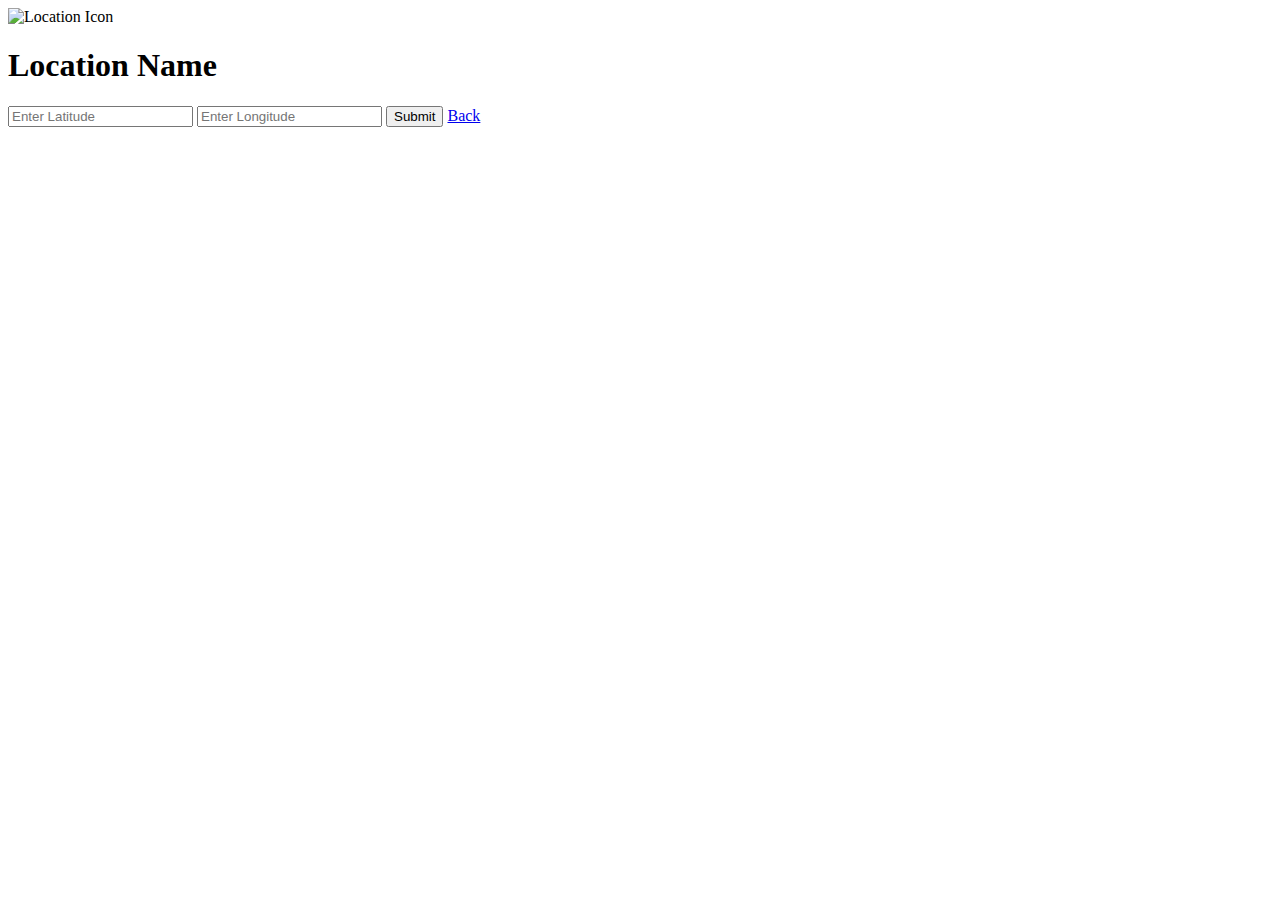
==== location/location.html @ e1b31fa5 "Add files via upload" ====
<!DOCTYPE html>
<html lang="en">
<head>
    <meta charset="UTF-8">
    <meta name="viewport" content="width=device-width, initial-scale=1.0">
    <title>Location Result</title>
    <link rel="stylesheet" href="styles.css">
</head>
<body>
    <div class="location-form-container">
        <img src="images/location.jpg" alt="Location Icon" class="icon">
        <h1 id="location-display">Location Name</h1>
        <form id="location-form">
            <input type="text" id="latitude" placeholder="Enter Latitude" required>
            <input type="text" id="longitude" placeholder="Enter Longitude" required>
            <button type="submit" class="submit-button">Submit</button>
            <a href="index.html" class="back-button">Back</a>
        </form>
    </div>
    <script src="app.js"></script>
</body>
</html>
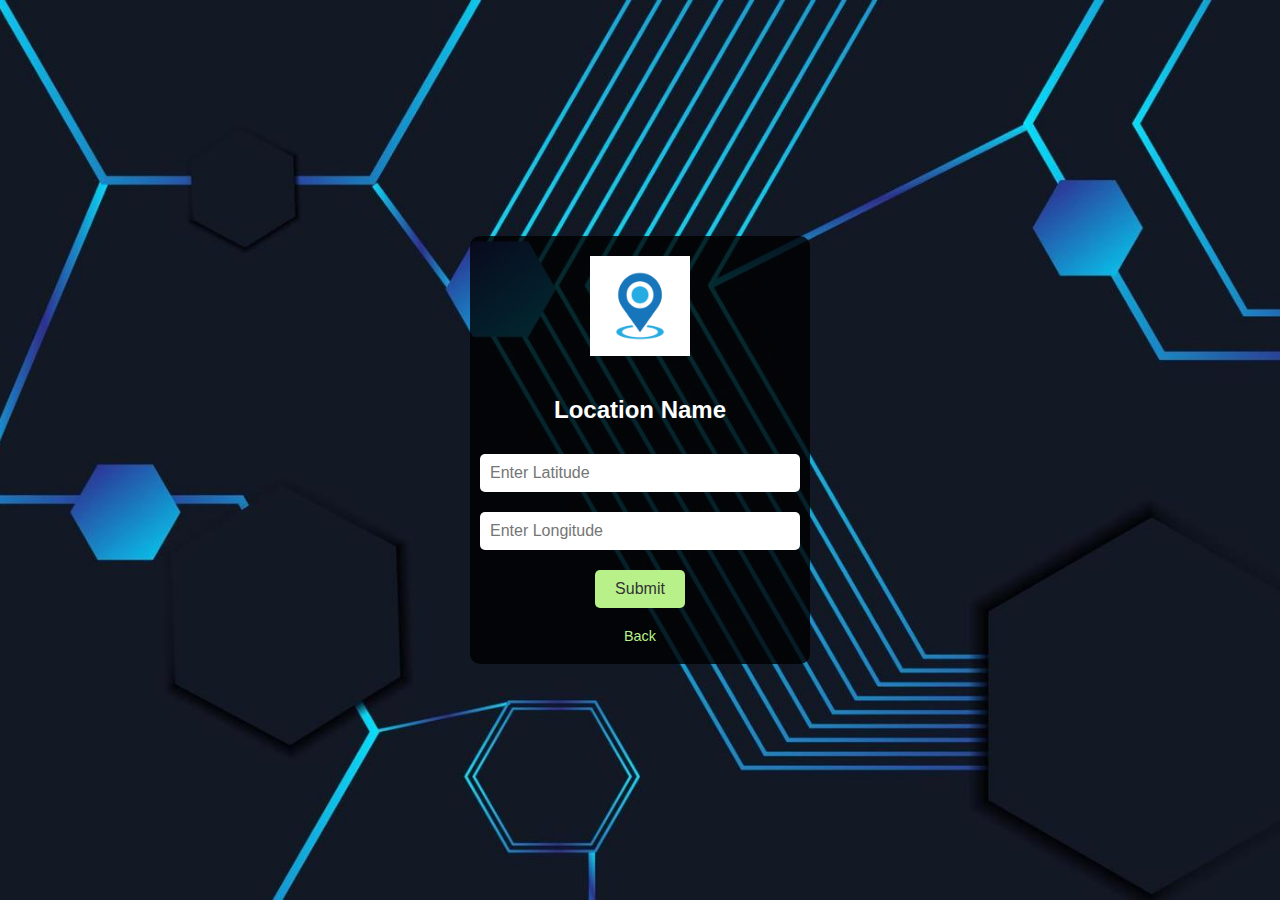
==== commit 8616ecf5: "Add files via upload" ====
--- a/location/location.html
+++ b/location/location.html
@@ -4,19 +4,19 @@
     <meta charset="UTF-8">
     <meta name="viewport" content="width=device-width, initial-scale=1.0">
     <title>Location Result</title>
-    <link rel="stylesheet" href="styles.css">
+    <link rel="stylesheet" href="../styles.css">
 </head>
 <body>
     <div class="location-form-container">
-        <img src="images/location.jpg" alt="Location Icon" class="icon">
+        <img src="../images/location.jpg" alt="Location Icon" class="icon">
         <h1 id="location-display">Location Name</h1>
         <form id="location-form">
             <input type="text" id="latitude" placeholder="Enter Latitude" required>
             <input type="text" id="longitude" placeholder="Enter Longitude" required>
             <button type="submit" class="submit-button">Submit</button>
-            <a href="index.html" class="back-button">Back</a>
+            <a href="../index.html" class="back-button">Back</a>
         </form>
     </div>
-    <script src="app.js"></script>
+    <script src="../app.js"></script>
 </body>
 </html>
--- a/styles.css
+++ b/styles.css
@@ -0,0 +1,76 @@
+body {
+    font-family: 'Roboto', sans-serif;
+    margin: 0;
+    padding: 0;
+    display: flex;
+    justify-content: center;
+    align-items: center;
+    height: 100vh;
+    background-image: url('images/background.jpg');
+    background-size: cover;
+    background-position: center;
+    color: white;
+    text-align: center;
+}
+
+.location-form-container {
+    background: rgba(0, 0, 0, 0.8);
+    padding: 20px;
+    border-radius: 10px;
+    width: 300px;
+    margin: auto;
+    position: relative;
+}
+
+.icon {
+    width: 100px;
+    height: 100px;
+    margin-bottom: 20px;
+}
+
+h1 {
+    font-size: 1.5em;
+    margin-bottom: 20px;
+}
+
+form {
+    display: flex;
+    flex-direction: column;
+    align-items: center;
+}
+
+input {
+    margin: 10px;
+    padding: 10px;
+    border: none;
+    border-radius: 5px;
+    width: 100%;
+    font-size: 1em;
+}
+
+.submit-button {
+    background-color: rgb(184, 241, 138);
+    color: #333;
+    padding: 10px 20px;
+    border: none;
+    border-radius: 5px;
+    cursor: pointer;
+    font-size: 1em;
+    margin: 10px;
+}
+
+.submit-button:hover {
+    background-color: rgb(255, 167, 4);
+}
+
+.back-button {
+    display: inline-block;
+    margin-top: 10px;
+    color: rgb(184, 241, 138);
+    text-decoration: none;
+    font-size: 0.9em;
+}
+
+.back-button:hover {
+    text-decoration: underline;
+}
